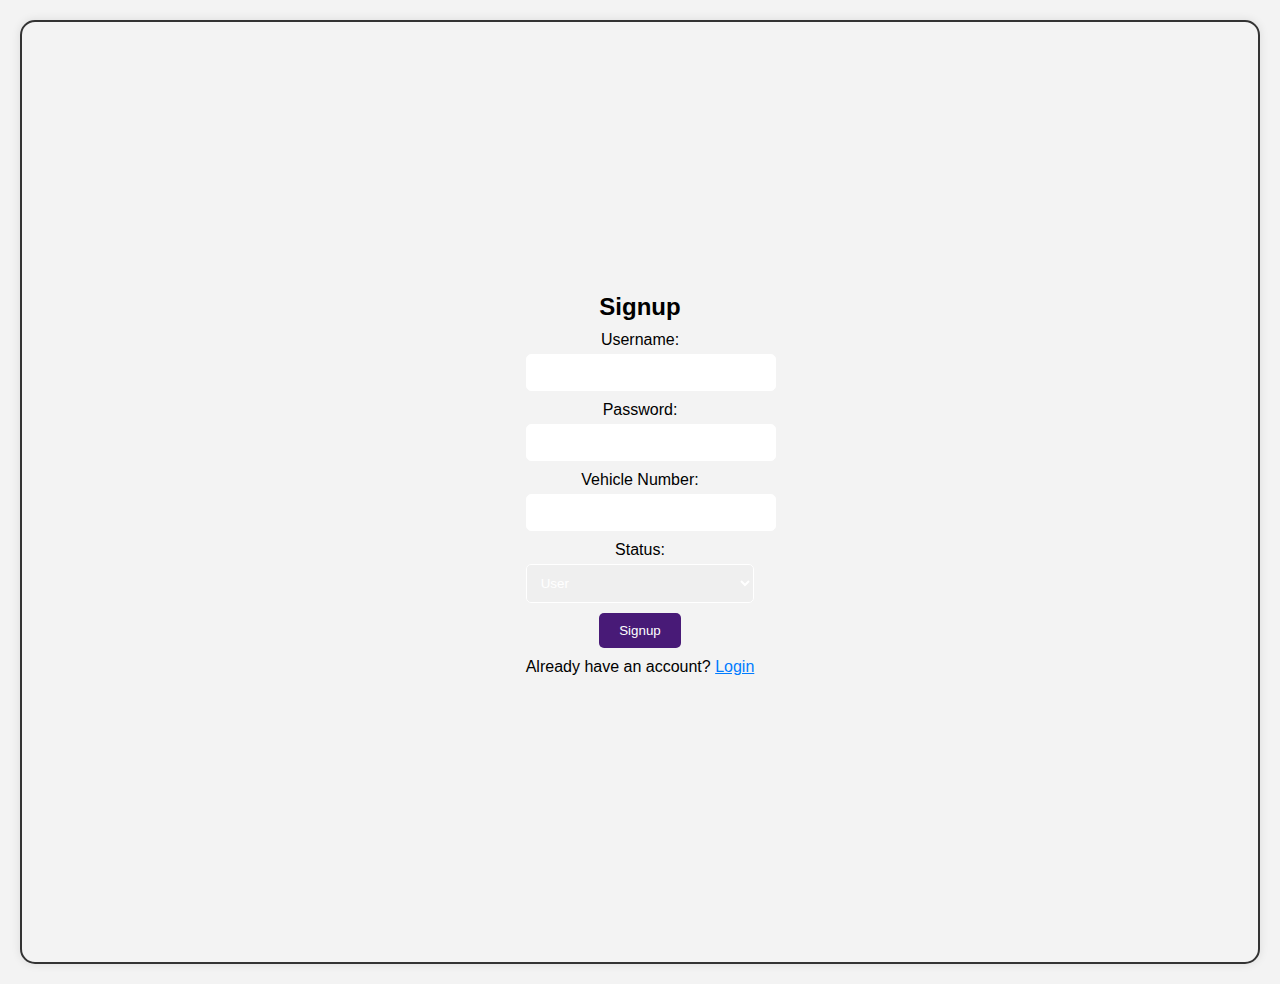
==== templates/signup.html @ 82a5e0e6 "added styles" ====
<!DOCTYPE html>
<html lang="en">
<head>
    <title>Signup</title>
    <style>
        body {
            font-family: -apple-system, BlinkMacSystemFont, "San Francisco", "Segoe UI", Roboto, "Helvetica Neue", Arial, "Noto Sans", "Liberation Sans", sans-serif, "Apple Color Emoji", "Segoe UI Emoji", "Segoe UI Symbol", "Noto Color Emoji";
            background-color: #f3f3f3;;
            text-align: center;
            margin: 20px;
            display: flex;
            justify-content: center;
            align-items: center;
            height: 100vh;
            border: 2px solid #333;
            border-radius: 15px;
            padding: 20px;
            box-shadow: 0 0 10px rgba(0, 0, 0, 0.1);
        }

        .content {
            text-align: center;
        }

        h2 {
            margin: 0;
        }

        form {
            text-align: center;
            max-width: 300px;
            margin: 0 auto;
        }

        label {
            display: block;
            margin-top: 10px;
        }

        input[type="text"],
        input[type="password"],
        select {
            width: 100%;
            padding: 10px;
            border: 1px solid white;
            border-radius: 5px;

            color: white;
            margin-top: 5px;
        }

        input[type="submit"] {
            background-color: #9a5dd7;
            color: #fff;
            border: none;
            border-radius: 5px;
            padding: 10px 20px;
            margin-top: 10px;
            cursor: pointer;
        }

        input[type="submit"] {
            background-color: #481a77;; /* Purple background color for generic buttons */
            color: #fff; /* Text color for generic buttons */
        }

        input[type="submit"]:hover {
            background-color: #9a5dd7; /* Purple background color for generic buttons */
            color: #fff; /* Text color for generic buttons */
        }

        p {
            margin-top: 10px;
        }

        a {
            color: #007bff;
        }

        a:hover {
            color: #0056b3;
        }
    </style>
</head>
<body>
    <div class="content">
        <h2>Signup</h2>
        <form method="POST" action="/signup">
            <label for="username">Username:</label>
            <input type="text" id="username" name="username" required>
            
            <label for="password">Password:</label>
            <input type="password" id="password" name="password" required>
            
            <label for="vehicle_number">Vehicle Number:</label>
            <input type="text" id="vehicle_number" name="vehicle_number" required>
            
            <label for="status">Status:</label>
            <select id="status" name="status">
                <option value="User">User</option>
                <option value="Admin">Admin</option>
            </select>
            
            <input type="submit" value="Signup">
        </form>
        <p>Already have an account? <a href="/login">Login</a></p>
    </div>
</body>
</html>
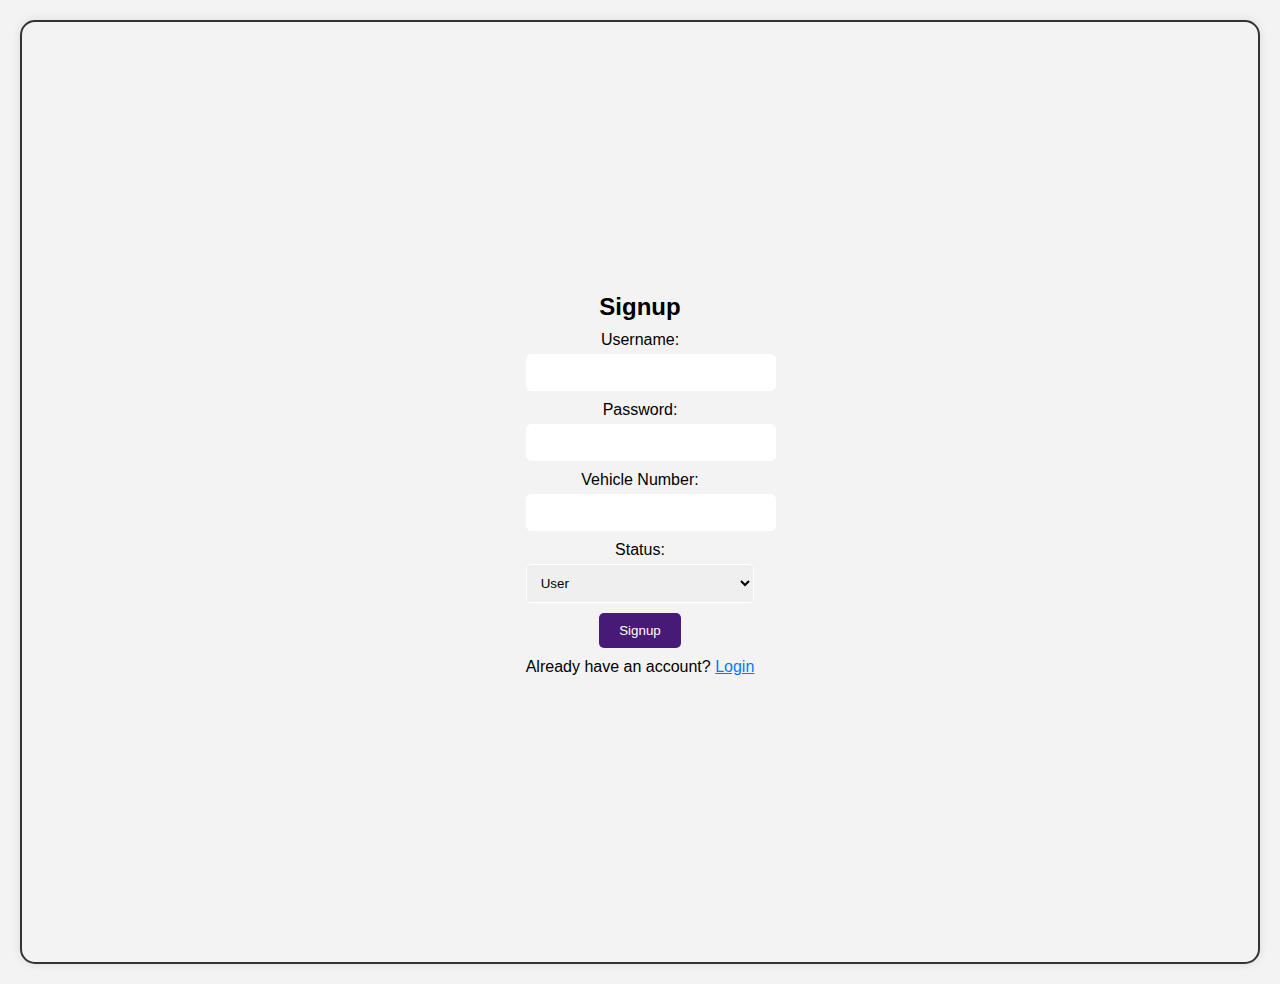
==== commit ecedfd8c: "Update signup.html" ====
--- a/templates/signup.html
+++ b/templates/signup.html
@@ -44,8 +44,6 @@
             padding: 10px;
             border: 1px solid white;
             border-radius: 5px;
-
-            color: white;
             margin-top: 5px;
         }
 
